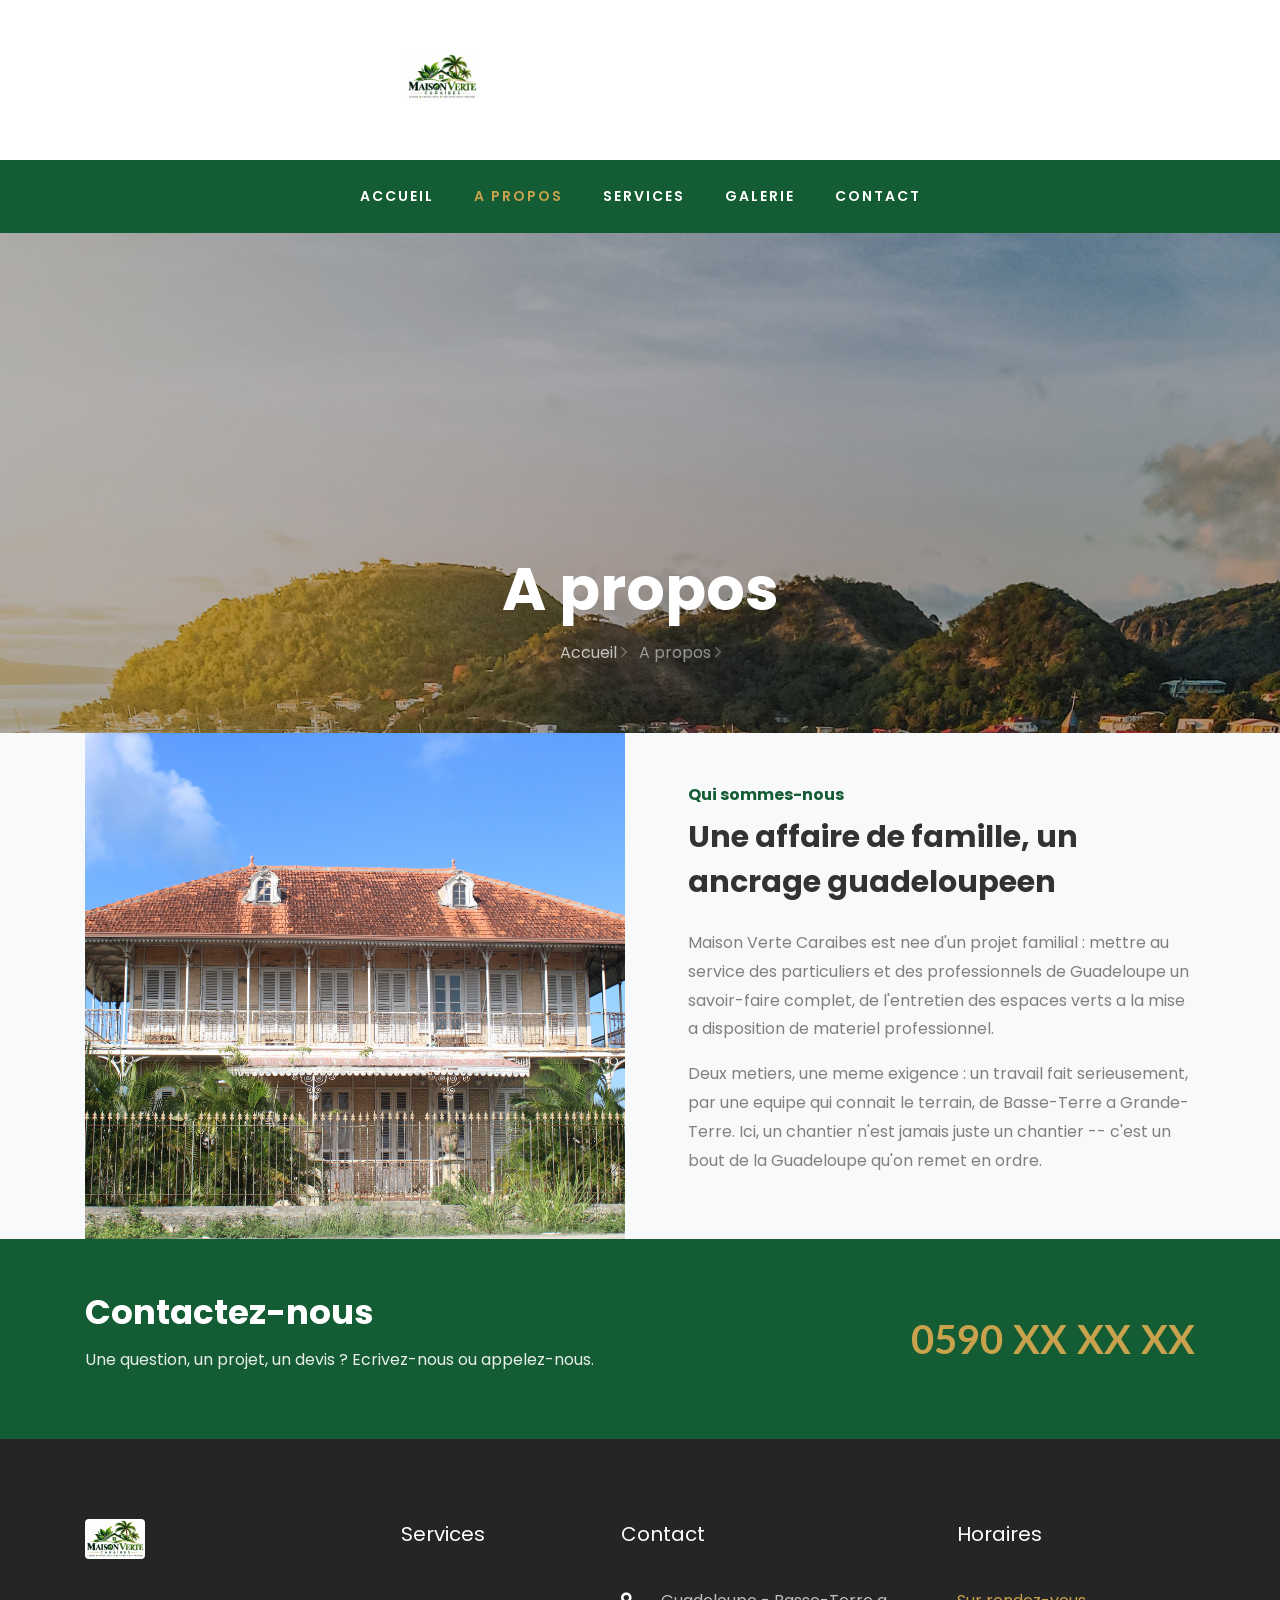
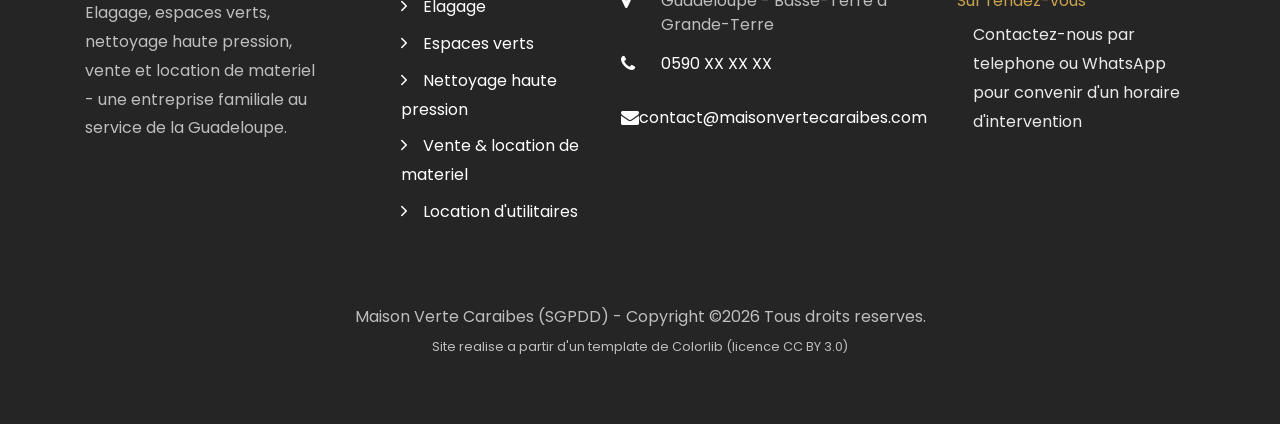
==== about.html @ 44059489 "Site vitrine Maison Verte Caraibes - premiere version" ====
<!DOCTYPE html>
<html lang="fr">
  <head>
    <title>A propos - Maison Verte Caraibes</title>
    <meta charset="utf-8">
    <meta name="viewport" content="width=device-width, initial-scale=1, shrink-to-fit=no">
    
    <link href="https://fonts.googleapis.com/css?family=Lato:300,400,700&display=swap" rel="stylesheet">
    <link href="https://fonts.googleapis.com/css?family=Poppins:300,400,500,600,700,800,900" rel="stylesheet">
    <link rel="stylesheet" href="https://stackpath.bootstrapcdn.com/font-awesome/4.7.0/css/font-awesome.min.css">
 
    <link rel="stylesheet" href="css/animate.css">
    
    <link rel="stylesheet" href="css/owl.carousel.min.css">
    <link rel="stylesheet" href="css/owl.theme.default.min.css">
    <link rel="stylesheet" href="css/magnific-popup.css">

    <link rel="stylesheet" href="css/ionicons.min.css">
    
    <link rel="stylesheet" href="css/flaticon.css">
    <link rel="stylesheet" href="css/icomoon.css">
    <link rel="stylesheet" href="css/style.css">
  </head>
  <body>

    <div class="container pt-5 pb-4">
			<div class="row justify-content-between">
				<div class="col-md-8 order-md-last">
					<div class="row">
						<div class="col-md-12 text-center">
							<a class="navbar-brand" href="index.html"><img src="images/logo.jpg" alt="Maison Verte Caraibes" style="height:48px;width:auto;border-radius:4px;"></a>
						</div>
					</div>
				</div>
				
			</div>
		</div>
		<nav class="navbar navbar-expand-lg navbar-dark ftco_navbar bg-dark ftco-navbar-light" id="ftco-navbar">
	    <div class="container-fluid">
	    
	      <button class="navbar-toggler" type="button" data-toggle="collapse" data-target="#ftco-nav" aria-controls="ftco-nav" aria-expanded="false" aria-label="Toggle navigation">
	        <span class="fa fa-bars"></span> Menu
	      </button>
	      <div class="collapse navbar-collapse" id="ftco-nav">
	        <ul class="navbar-nav m-auto">
	        	<li class="nav-item"><a href="index.html" class="nav-link">Accueil</a></li>
	        	<li class="nav-item active"><a href="about.html" class="nav-link">A propos</a></li>
	        	<li class="nav-item"><a href="services.html" class="nav-link">Services</a></li>
	        	<li class="nav-item"><a href="gallery.html" class="nav-link">Galerie</a></li>
	        	<li class="nav-item"><a href="contact.html" class="nav-link">Contact</a></li>
	        </ul>
	      </div>
	    </div>
	  </nav>
    <!-- END nav -->
    
    <section class="hero-wrap hero-wrap-2" style="background-image: url('images/bg_2.jpg');" data-stellar-background-ratio="0.5">
      <div class="overlay"></div>
      <div class="container">
        <div class="row no-gutters slider-text align-items-end justify-content-center">
          <div class="col-md-9 ftco-animate pb-5 text-center">
            <h1 class="mb-3 bread">A propos</h1>
            <p class="breadcrumbs"><span class="mr-2"><a href="index.html">Accueil <i class="ion-ios-arrow-forward"></i></a></span> <span>A propos <i class="ion-ios-arrow-forward"></i></span></p>
          </div>
        </div>
      </div>
    </section>
   	
    <section class="ftco-section ftco-no-pt ftco-no-pb bg-light">
    	<div class="container">
    		<div class="row d-flex">
    			<div class="col-md-6 d-flex">
    				<div class="img img-video d-flex align-self-stretch align-items-center justify-content-center justify-content-md-end" style="background-image:url(images/about.jpg);">
    				</div>
    			</div>
    			<div class="col-md-6 pl-md-5">
    				<div class="row justify-content-start py-5">
		          <div class="col-md-12 heading-section ftco-animate">
		          	<span class="subheading">Qui sommes-nous</span>
		            <h2 class="mb-4">Une affaire de famille, un ancrage guadeloupeen</h2>
		            <p>Maison Verte Caraibes est nee d'un projet familial : mettre au service des particuliers et des professionnels de Guadeloupe un savoir-faire complet, de l'entretien des espaces verts a la mise a disposition de materiel professionnel.</p>
		            <p>Deux metiers, une meme exigence : un travail fait serieusement, par une equipe qui connait le terrain, de Basse-Terre a Grande-Terre. Ici, un chantier n'est jamais juste un chantier -- c'est un bout de la Guadeloupe qu'on remet en ordre.</p>
		          </div>
		        </div>
	        </div>
        </div>
    	</div>
    </section>

    <section class="ftco-intro bg-primary py-5">
			<div class="container">
				<div class="row justify-content-between align-items-center">
					<div class="col-md-6">
						<h2>Contactez-nous</h2>
						<p>Une question, un projet, un devis ? Ecrivez-nous ou appelez-nous.</p>
					</div>
					<div class="col-md-5 text-md-right">
						<span class="contact-number">0590 XX XX XX</span>
					</div>
				</div>
			</div>
		</section>
		




    <footer class="ftco-footer ftco-bg-dark ftco-section">
      <div class="container">
        <div class="row mb-5">
          <div class="col-md-6 col-lg">
            <div class="ftco-footer-widget mb-4">
              <h2 class="logo"><a href="index.html"><img src="images/logo.jpg" alt="Maison Verte Caraibes" style="height:40px;width:auto;border-radius:4px;"></a></h2>
              <p>Elagage, espaces verts, nettoyage haute pression, vente et location de materiel - une entreprise familiale au service de la Guadeloupe.</p>
            </div>
          </div>
          <div class="col-md-6 col-lg">
            <div class="ftco-footer-widget mb-4 ml-md-5">
              <h2 class="ftco-heading-2">Services</h2>
              <ul class="list-unstyled">
                <li><a href="services.html" class="py-1 d-block"><span class="ion-ios-arrow-forward mr-3"></span>Elagage</a></li>
                <li><a href="services.html" class="py-1 d-block"><span class="ion-ios-arrow-forward mr-3"></span>Espaces verts</a></li>
                <li><a href="services.html" class="py-1 d-block"><span class="ion-ios-arrow-forward mr-3"></span>Nettoyage haute pression</a></li>
                <li><a href="services.html" class="py-1 d-block"><span class="ion-ios-arrow-forward mr-3"></span>Vente &amp; location de materiel</a></li>
                <li><a href="services.html" class="py-1 d-block"><span class="ion-ios-arrow-forward mr-3"></span>Location d'utilitaires</a></li>
              </ul>
            </div>
          </div>
          <div class="col-md-6 col-lg">
            <div class="ftco-footer-widget mb-4">
            	<h2 class="ftco-heading-2">Contact</h2>
            	<div class="block-23 mb-3">
	              <ul>
	                <li><span class="icon icon-map-marker"></span><span class="text">Guadeloupe - Basse-Terre a Grande-Terre</span></li>
	                <li><a href="tel:0590000000"><span class="icon icon-phone"></span><span class="text">0590 XX XX XX</span></a></li>
	                <li><a href="mailto:contact@maisonvertecaraibes.com"><span class="icon icon-envelope"></span><span class="text">contact@maisonvertecaraibes.com</span></a></li>
	              </ul>
	            </div>
            </div>
          </div>
          <div class="col-md-6 col-lg">
             <div class="ftco-footer-widget mb-4">
              <h2 class="ftco-heading-2">Horaires</h2>
              <div class="opening-hours">
              	<h4>Sur rendez-vous</h4>
              	<p class="pl-3">
              		<span>Contactez-nous par telephone ou WhatsApp</span>
              		<span>pour convenir d'un horaire d'intervention</span>
              	</p>
              </div>
            </div>
          </div>
        </div>
        <div class="row">
          <div class="col-md-12 text-center">

            <p><!-- Link back to Colorlib can't be removed. Template is licensed under CC BY 3.0. -->
  Maison Verte Caraibes (SGPDD) - Copyright &copy;<script>document.write(new Date().getFullYear());</script> Tous droits reserves. <br><small>Site realise a partir d'un template de <a href="https://colorlib.com" target="_blank">Colorlib</a> (licence CC BY 3.0)</small></p>
          </div>
        </div>
      </div>
    </footer>
    
  

  <!-- loader -->
  <div id="ftco-loader" class="show fullscreen"><svg class="circular" width="48px" height="48px"><circle class="path-bg" cx="24" cy="24" r="22" fill="none" stroke-width="4" stroke="#eeeeee"/><circle class="path" cx="24" cy="24" r="22" fill="none" stroke-width="4" stroke-miterlimit="10" stroke="#c9a24d"/></svg></div>


  <script src="js/jquery.min.js"></script>
  <script src="js/jquery-migrate-3.0.1.min.js"></script>
  <script src="js/popper.min.js"></script>
  <script src="js/bootstrap.min.js"></script>
  <script src="js/jquery.easing.1.3.js"></script>
  <script src="js/jquery.waypoints.min.js"></script>
  <script src="js/jquery.stellar.min.js"></script>
  <script src="js/owl.carousel.min.js"></script>
  <script src="js/jquery.magnific-popup.min.js"></script>
  <script src="js/scrollax.min.js"></script>
  <script src="js/main.js"></script>
    
  </body>
</html>
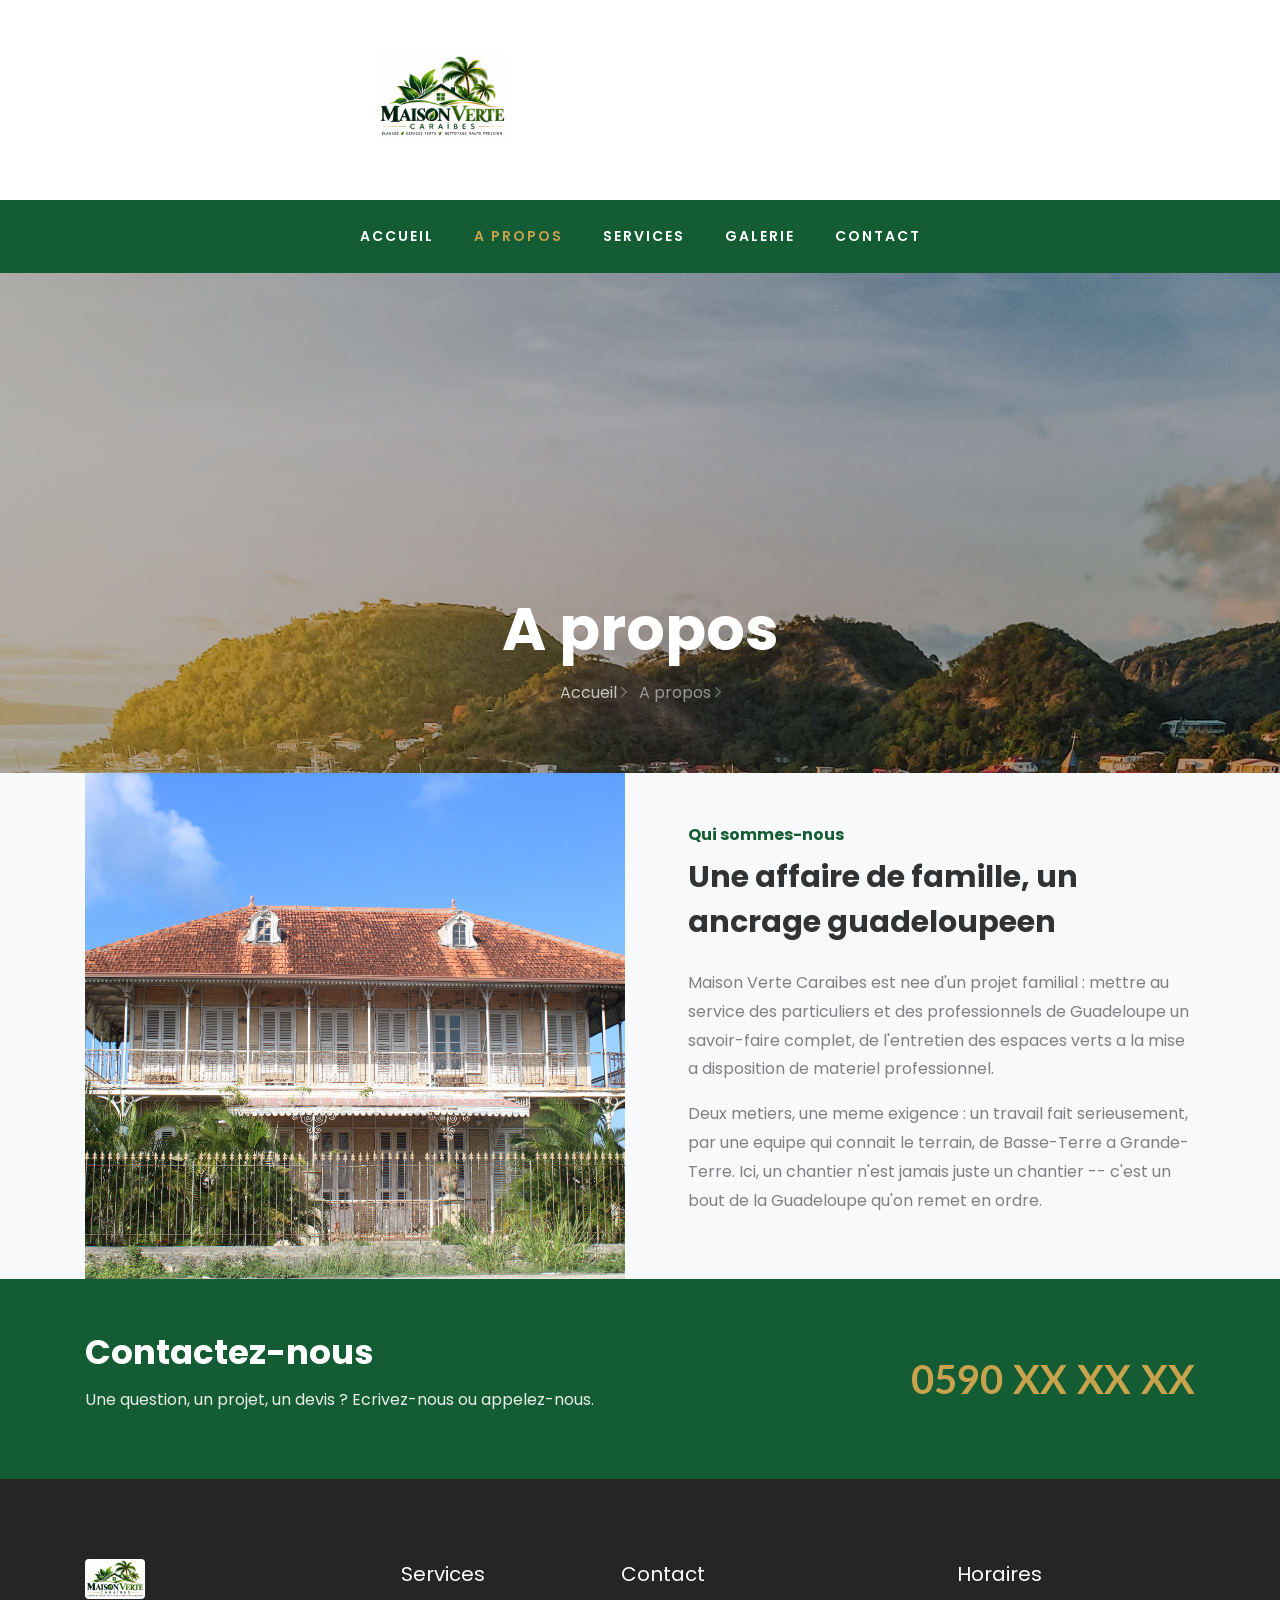
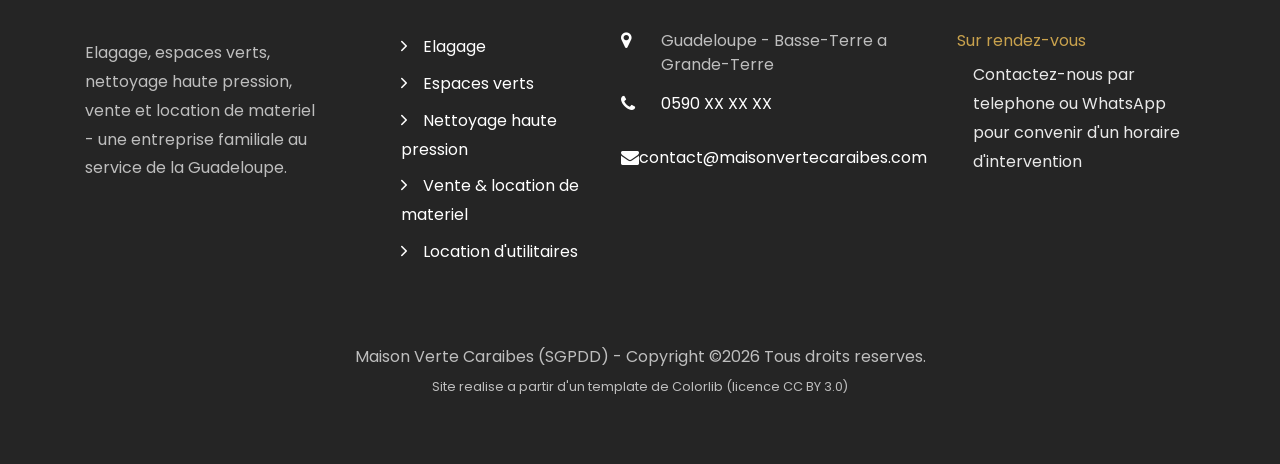
==== commit 66859953: "Agrandir le logo dans l'en-tete" ====
--- a/about.html
+++ b/about.html
@@ -28,7 +28,7 @@
 				<div class="col-md-8 order-md-last">
 					<div class="row">
 						<div class="col-md-12 text-center">
-							<a class="navbar-brand" href="index.html"><img src="images/logo.jpg" alt="Maison Verte Caraibes" style="height:48px;width:auto;border-radius:4px;"></a>
+							<a class="navbar-brand" href="index.html"><img src="images/logo.jpg" alt="Maison Verte Caraibes" style="height:88px;width:auto;border-radius:4px;"></a>
 						</div>
 					</div>
 				</div>
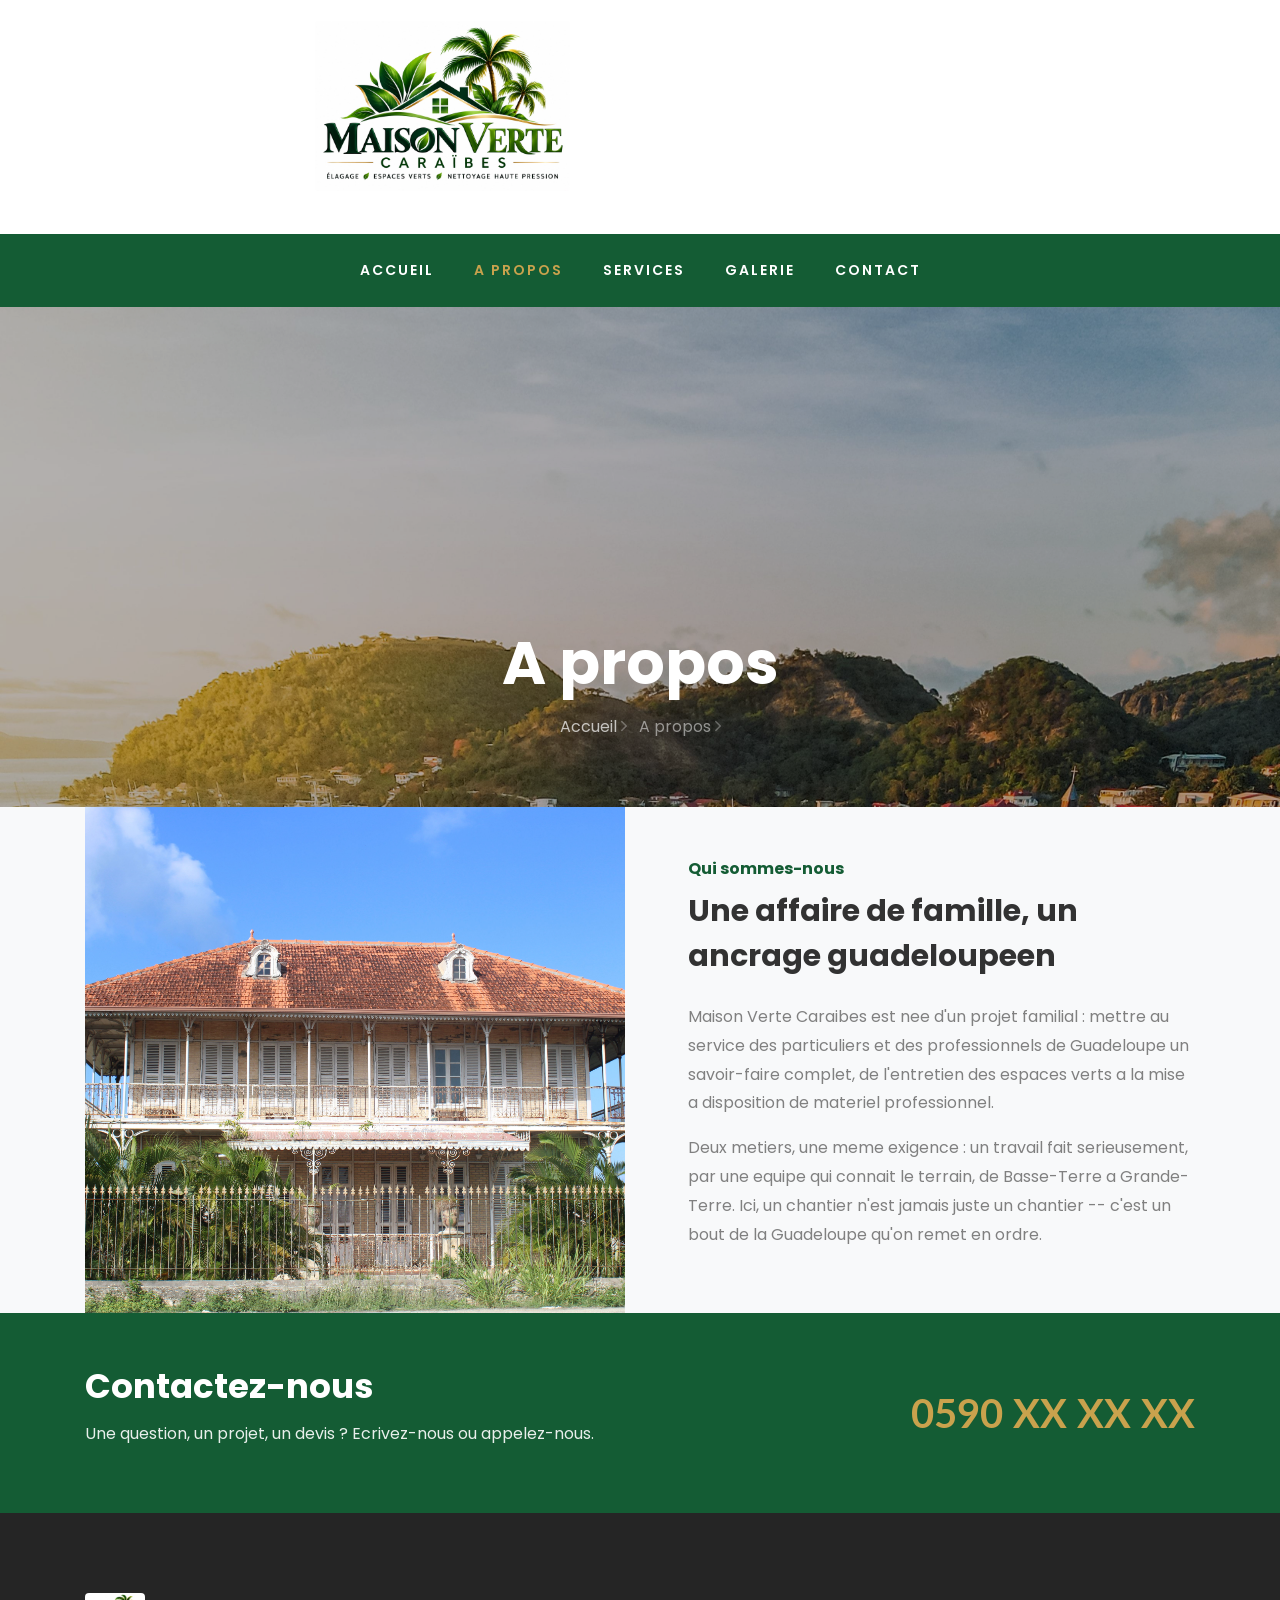
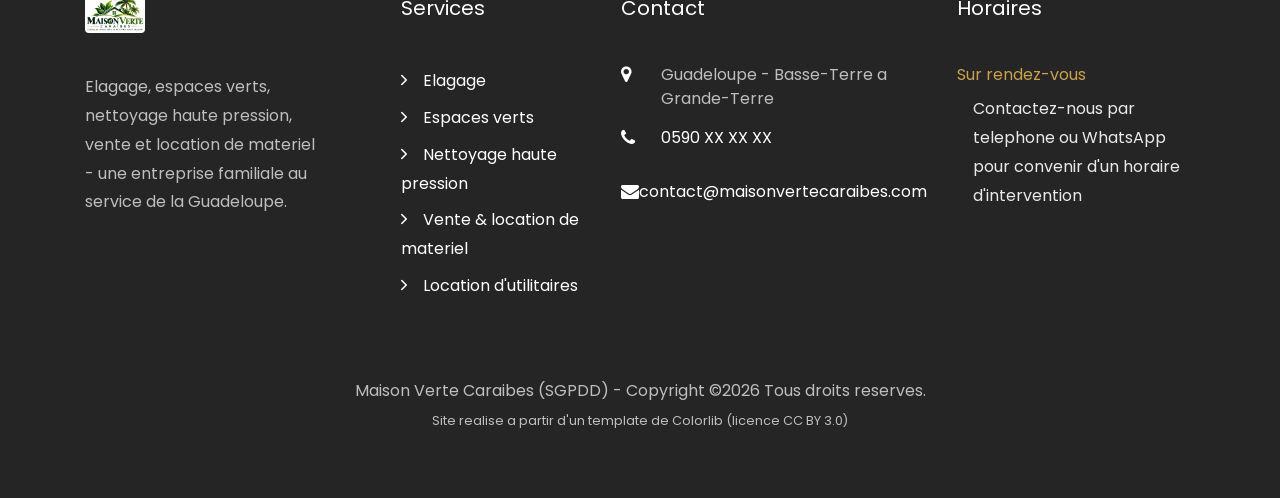
==== commit b1efca9c: "Agrandir davantage le logo et resserrer l'en-tete" ====
--- a/about.html
+++ b/about.html
@@ -23,12 +23,12 @@
   </head>
   <body>
 
-    <div class="container pt-5 pb-4">
+    <div class="container pt-3 pb-2">
 			<div class="row justify-content-between">
 				<div class="col-md-8 order-md-last">
 					<div class="row">
 						<div class="col-md-12 text-center">
-							<a class="navbar-brand" href="index.html"><img src="images/logo.jpg" alt="Maison Verte Caraibes" style="height:88px;width:auto;border-radius:4px;"></a>
+							<a class="navbar-brand" href="index.html"><img src="images/logo.jpg" alt="Maison Verte Caraibes" style="height:170px;width:auto;border-radius:4px;"></a>
 						</div>
 					</div>
 				</div>
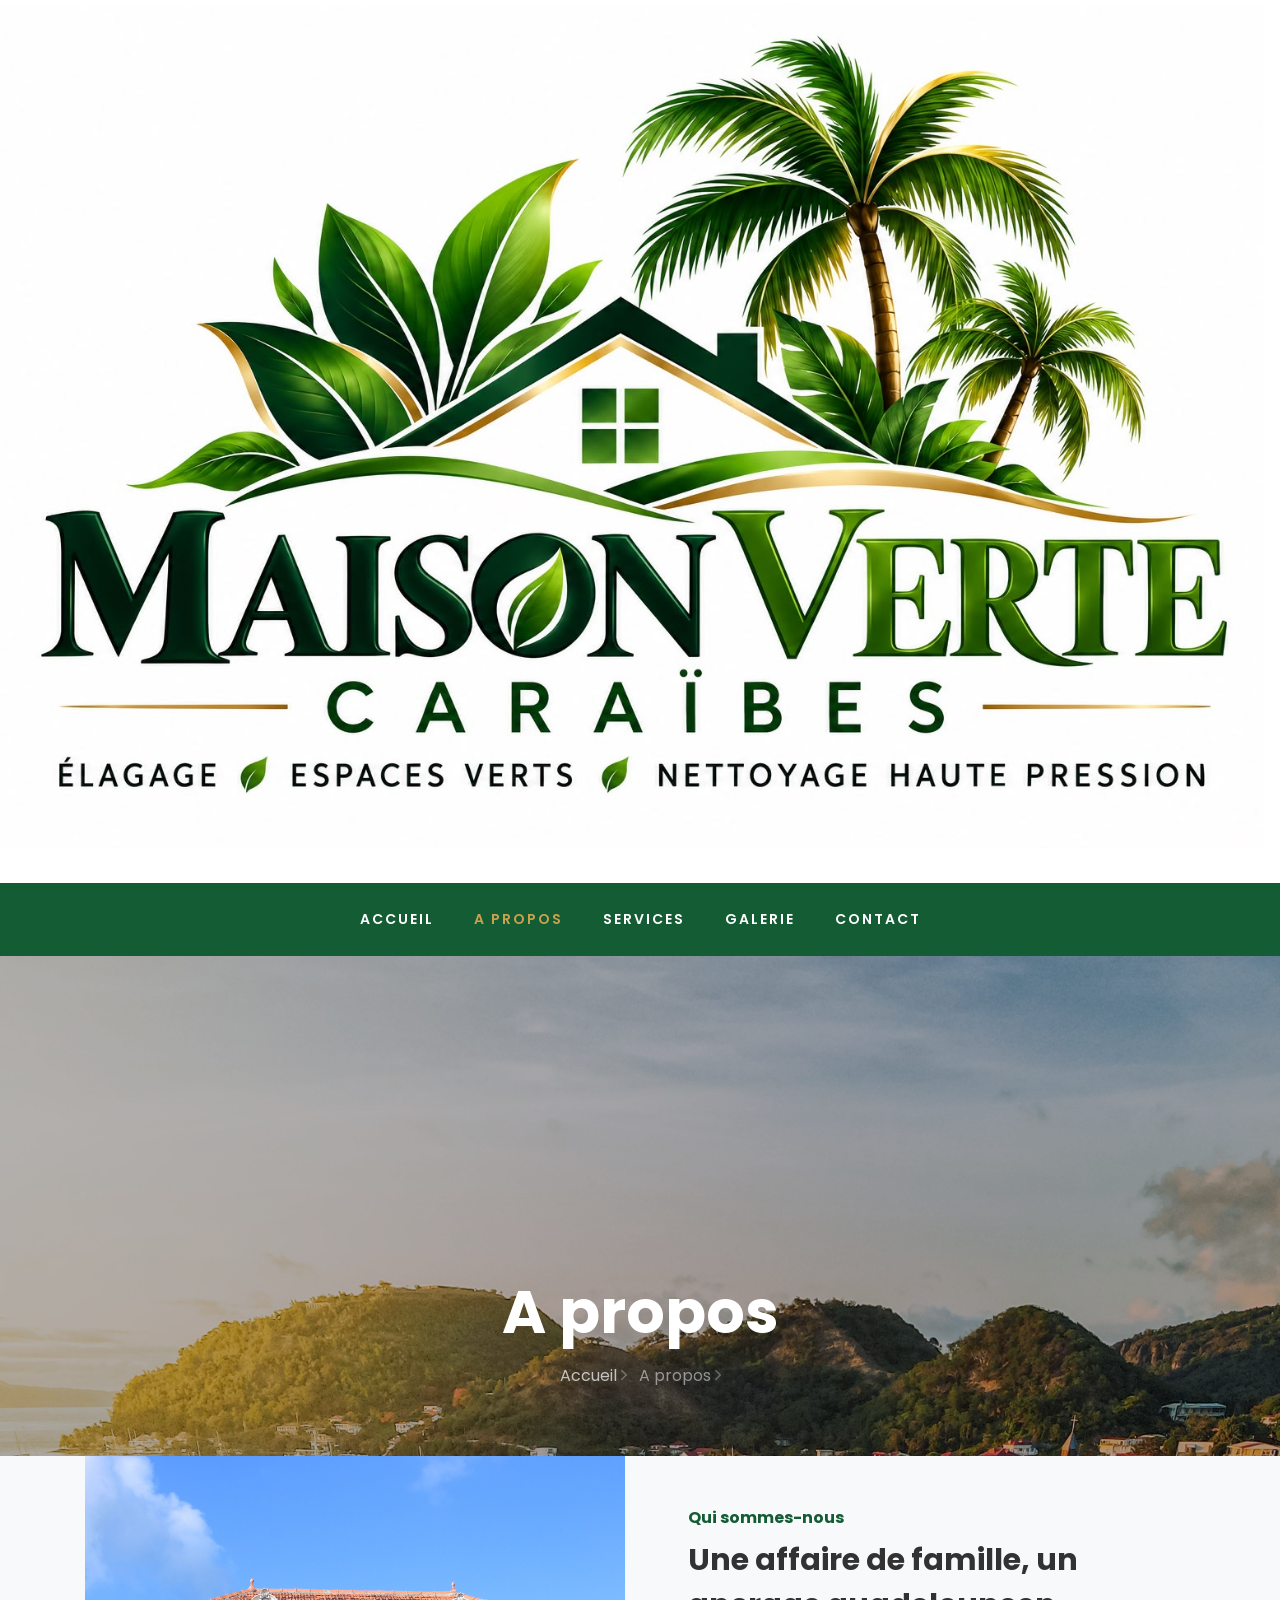
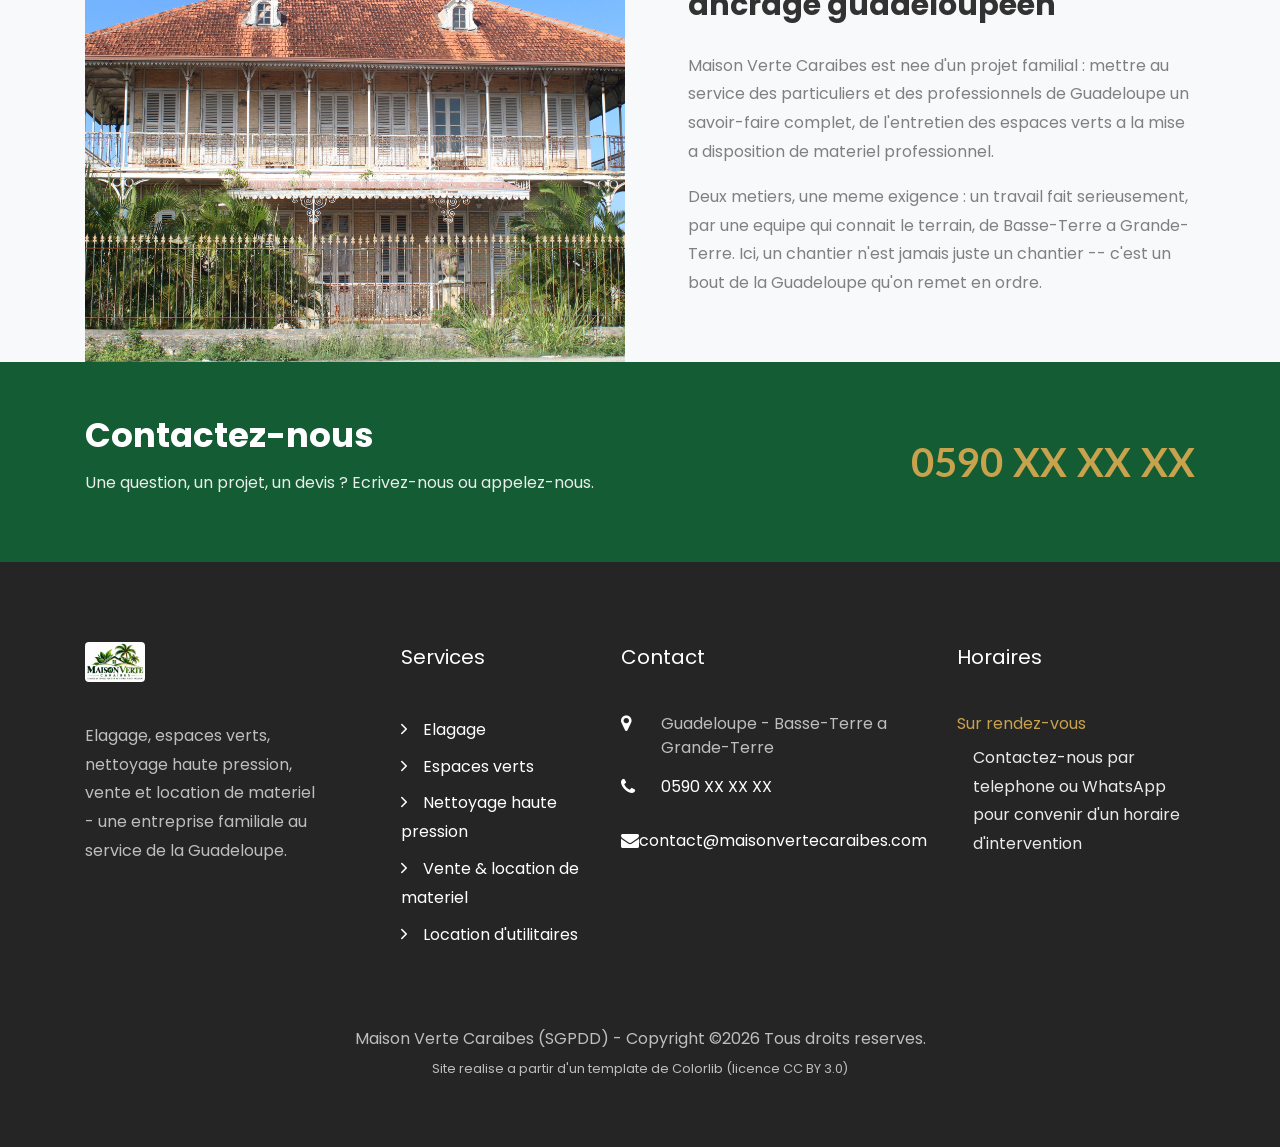
==== commit bfbbf843: "Logo en pleine largeur du bandeau" ====
--- a/about.html
+++ b/about.html
@@ -23,17 +23,8 @@
   </head>
   <body>
 
-    <div class="container pt-3 pb-2">
-			<div class="row justify-content-between">
-				<div class="col-md-8 order-md-last">
-					<div class="row">
-						<div class="col-md-12 text-center">
-							<a class="navbar-brand" href="index.html"><img src="images/logo.jpg" alt="Maison Verte Caraibes" style="height:170px;width:auto;border-radius:4px;"></a>
-						</div>
-					</div>
-				</div>
-				
-			</div>
+    <div class="container-fluid px-0">
+			<a class="navbar-brand d-block" href="index.html"><img src="images/logo.jpg" alt="Maison Verte Caraibes" style="width:100%;height:auto;display:block;"></a>
 		</div>
 		<nav class="navbar navbar-expand-lg navbar-dark ftco_navbar bg-dark ftco-navbar-light" id="ftco-navbar">
 	    <div class="container-fluid">
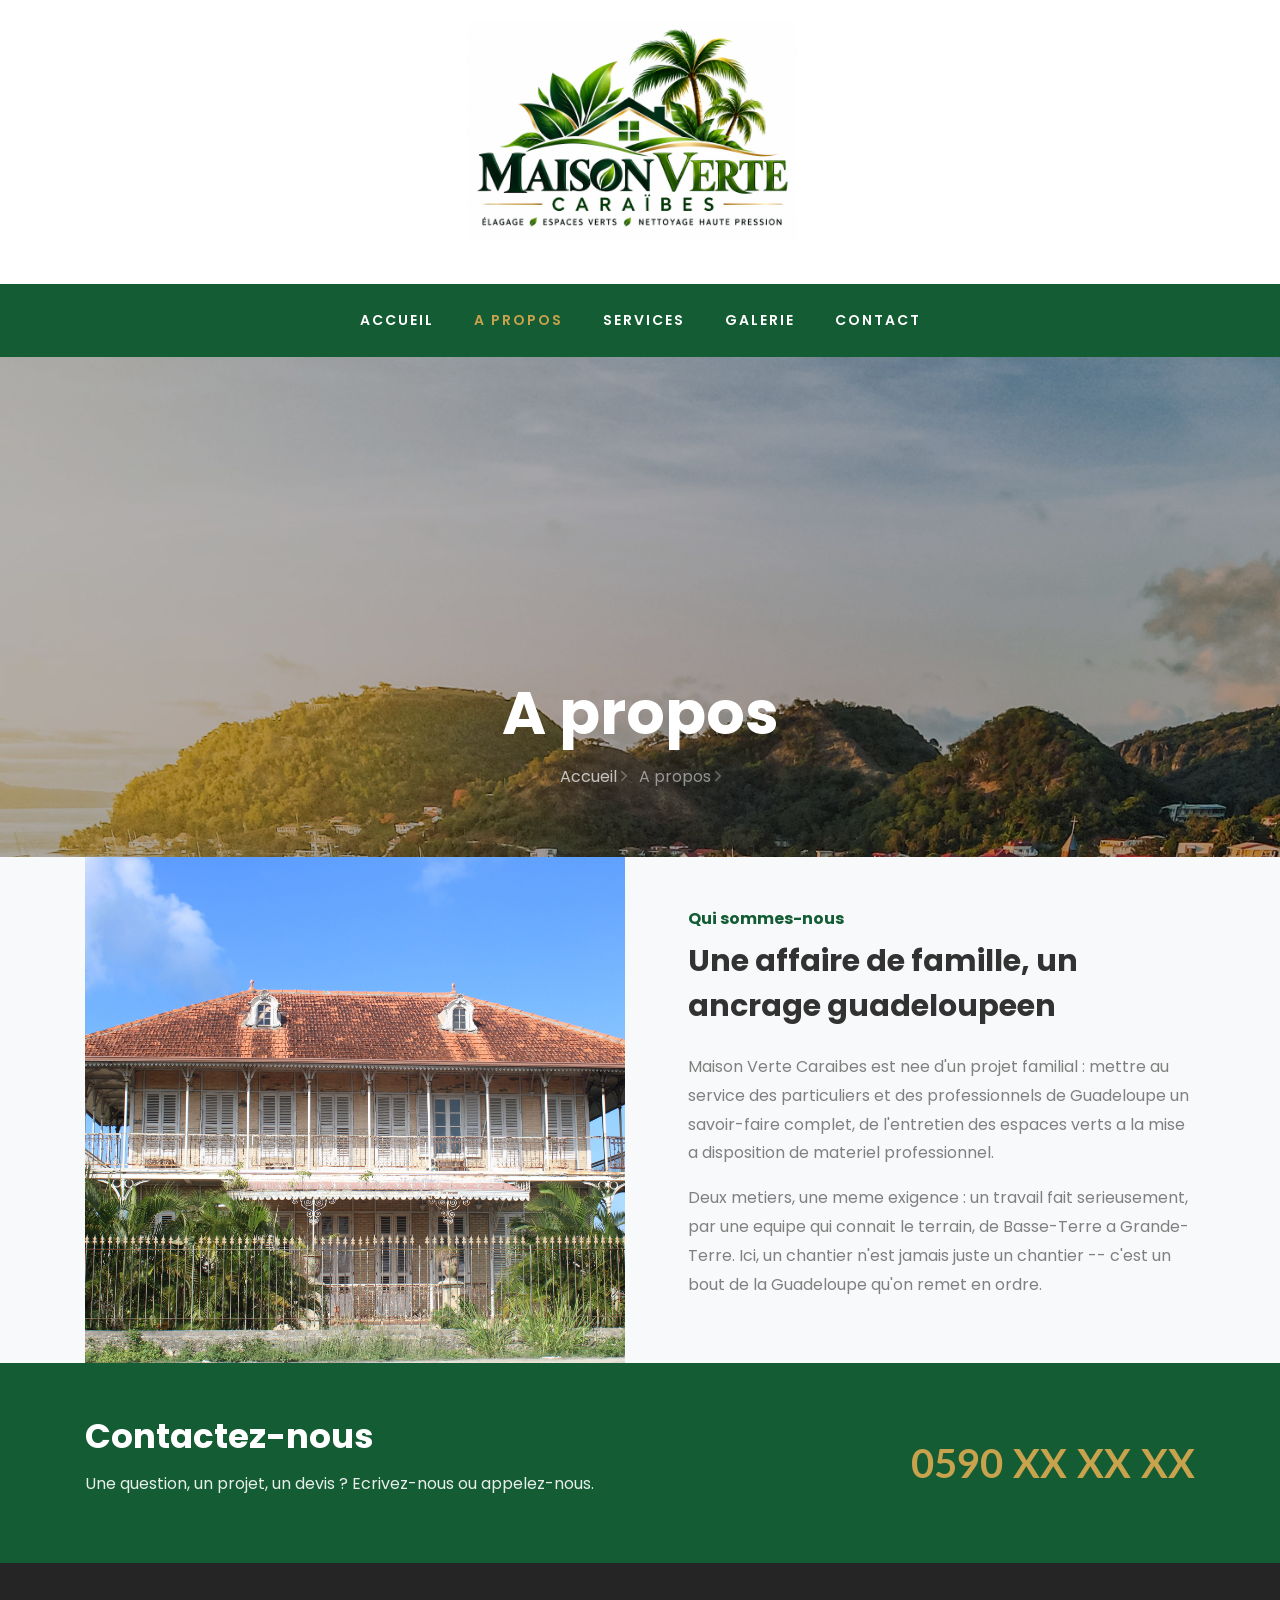
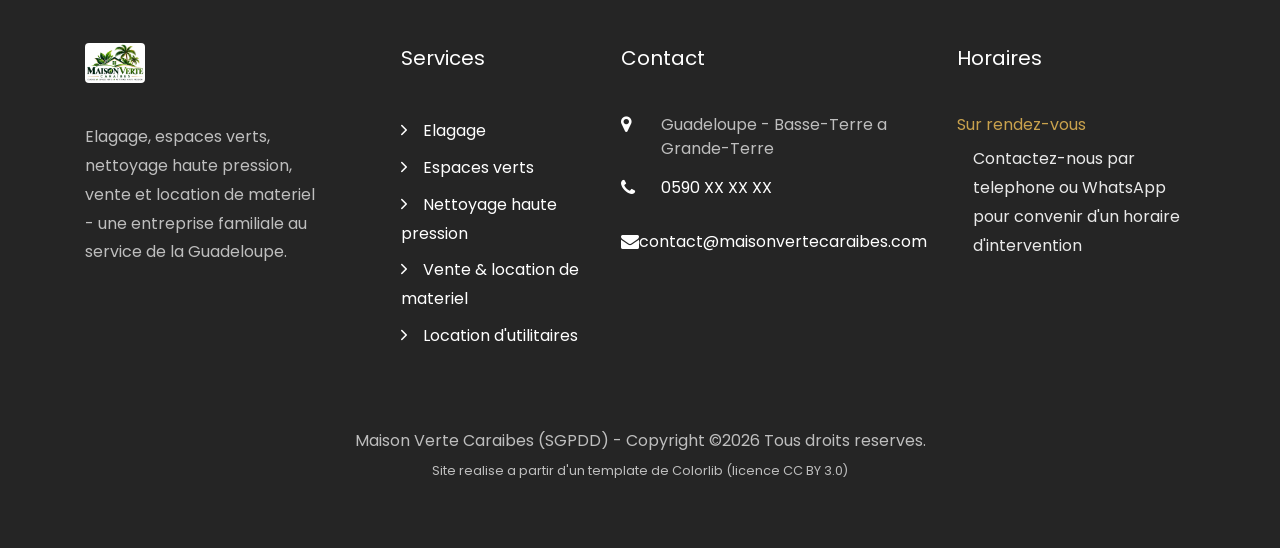
==== commit d9a87282: "Recadrer le logo : centre, taille moderee" ====
--- a/about.html
+++ b/about.html
@@ -23,8 +23,8 @@
   </head>
   <body>
 
-    <div class="container-fluid px-0">
-			<a class="navbar-brand d-block" href="index.html"><img src="images/logo.jpg" alt="Maison Verte Caraibes" style="width:100%;height:auto;display:block;"></a>
+    <div class="container pt-3 pb-2 text-center">
+			<a class="navbar-brand" href="index.html"><img src="images/logo.jpg" alt="Maison Verte Caraibes" style="height:220px;width:auto;"></a>
 		</div>
 		<nav class="navbar navbar-expand-lg navbar-dark ftco_navbar bg-dark ftco-navbar-light" id="ftco-navbar">
 	    <div class="container-fluid">
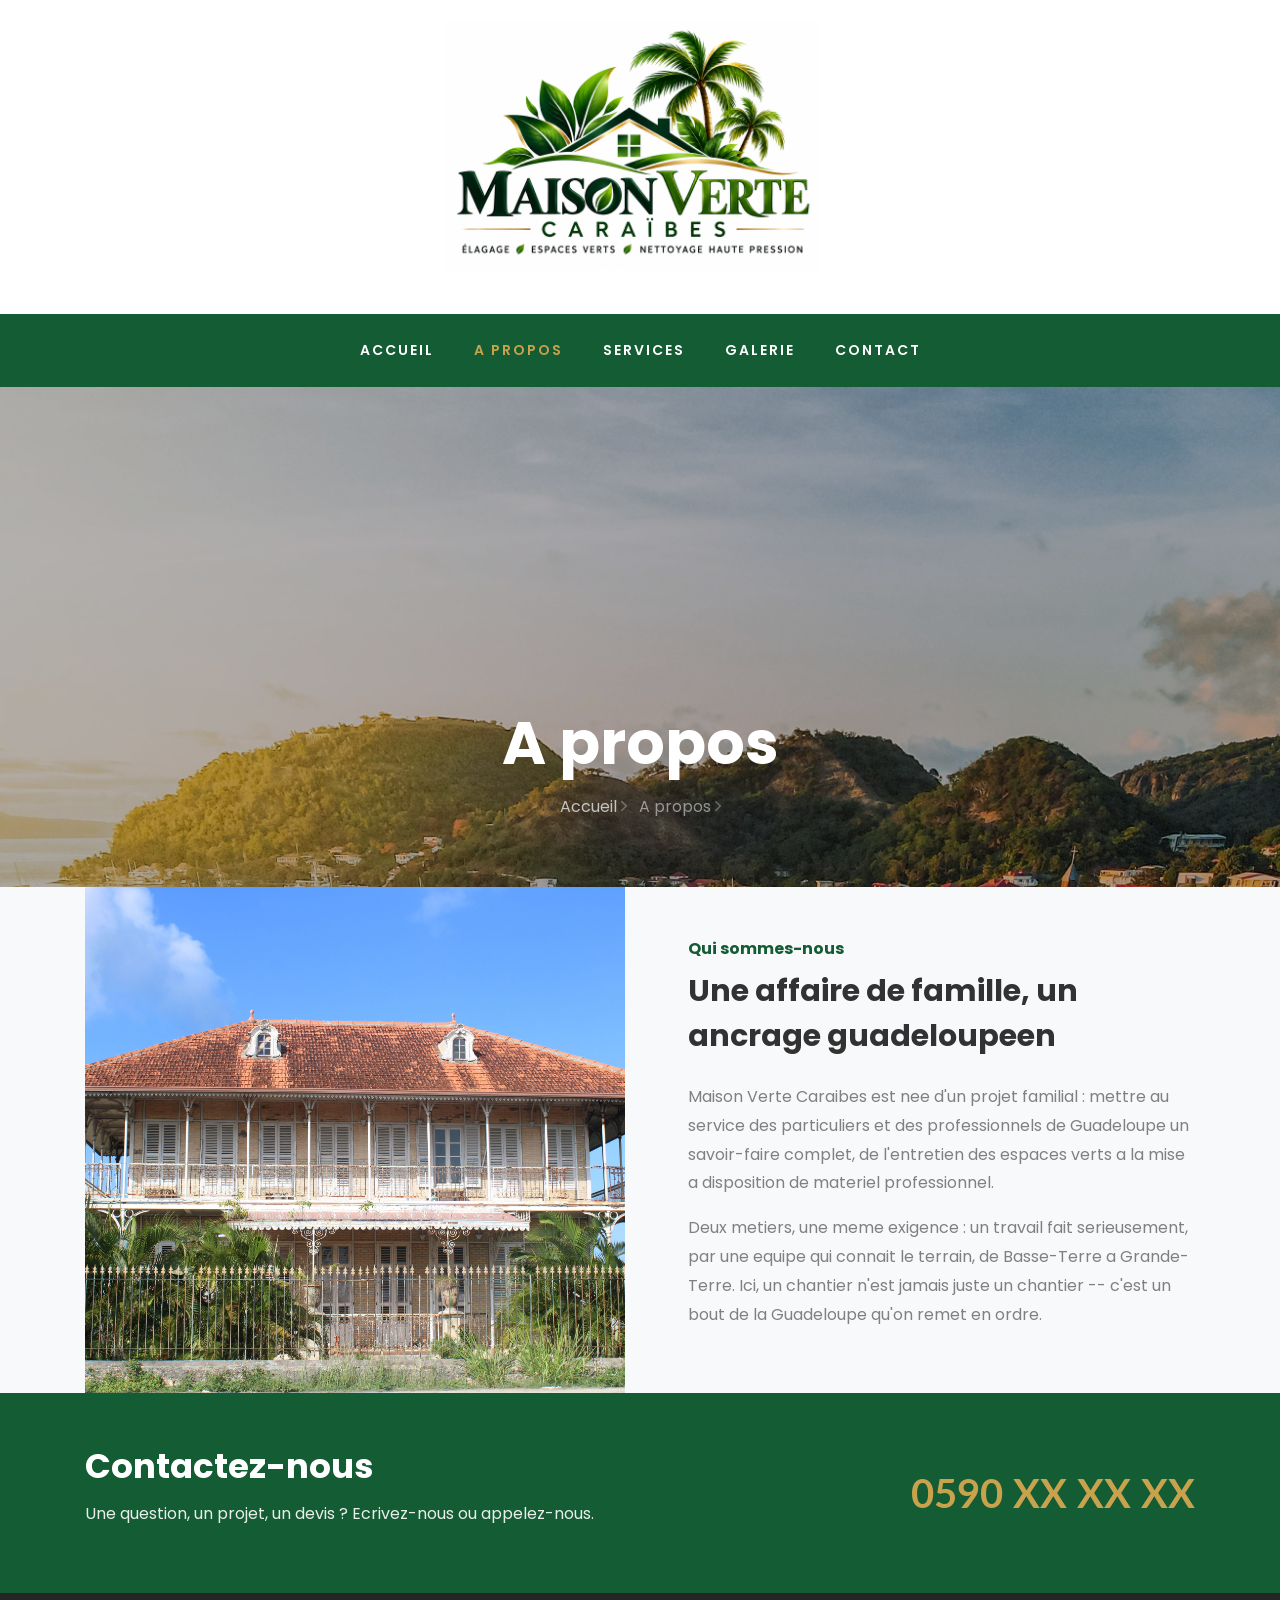
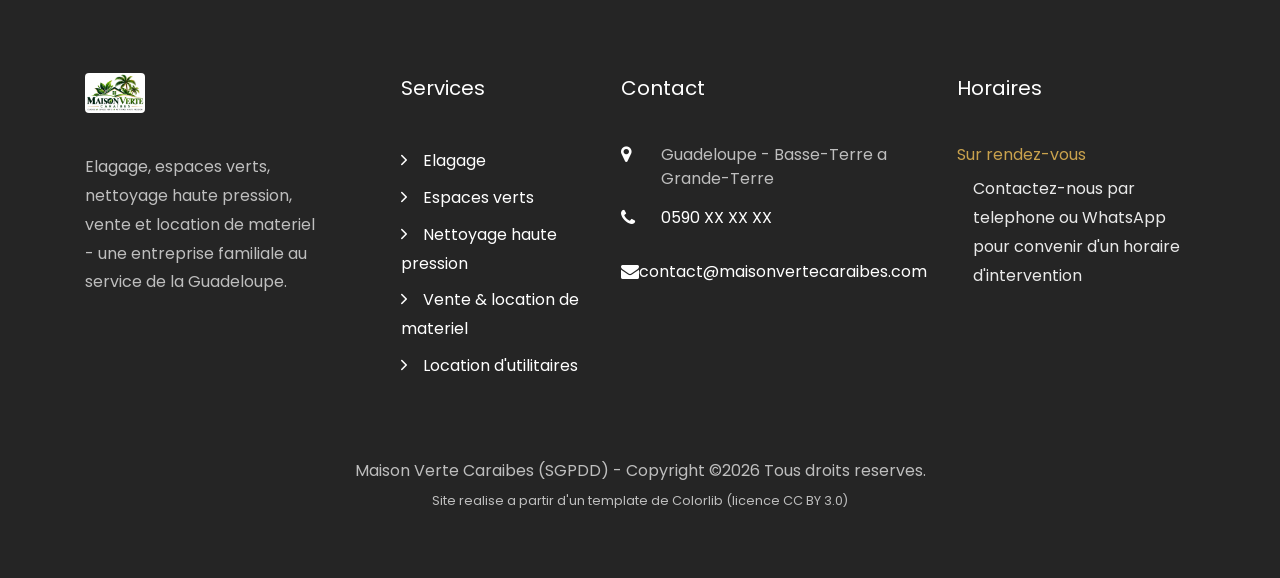
==== commit 76e8c9a5: "Dezoomer la photo hero (position) et agrandir un peu le logo" ====
--- a/about.html
+++ b/about.html
@@ -24,7 +24,7 @@
   <body>
 
     <div class="container pt-3 pb-2 text-center">
-			<a class="navbar-brand" href="index.html"><img src="images/logo.jpg" alt="Maison Verte Caraibes" style="height:220px;width:auto;"></a>
+			<a class="navbar-brand" href="index.html"><img src="images/logo.jpg" alt="Maison Verte Caraibes" style="height:250px;width:auto;"></a>
 		</div>
 		<nav class="navbar navbar-expand-lg navbar-dark ftco_navbar bg-dark ftco-navbar-light" id="ftco-navbar">
 	    <div class="container-fluid">
